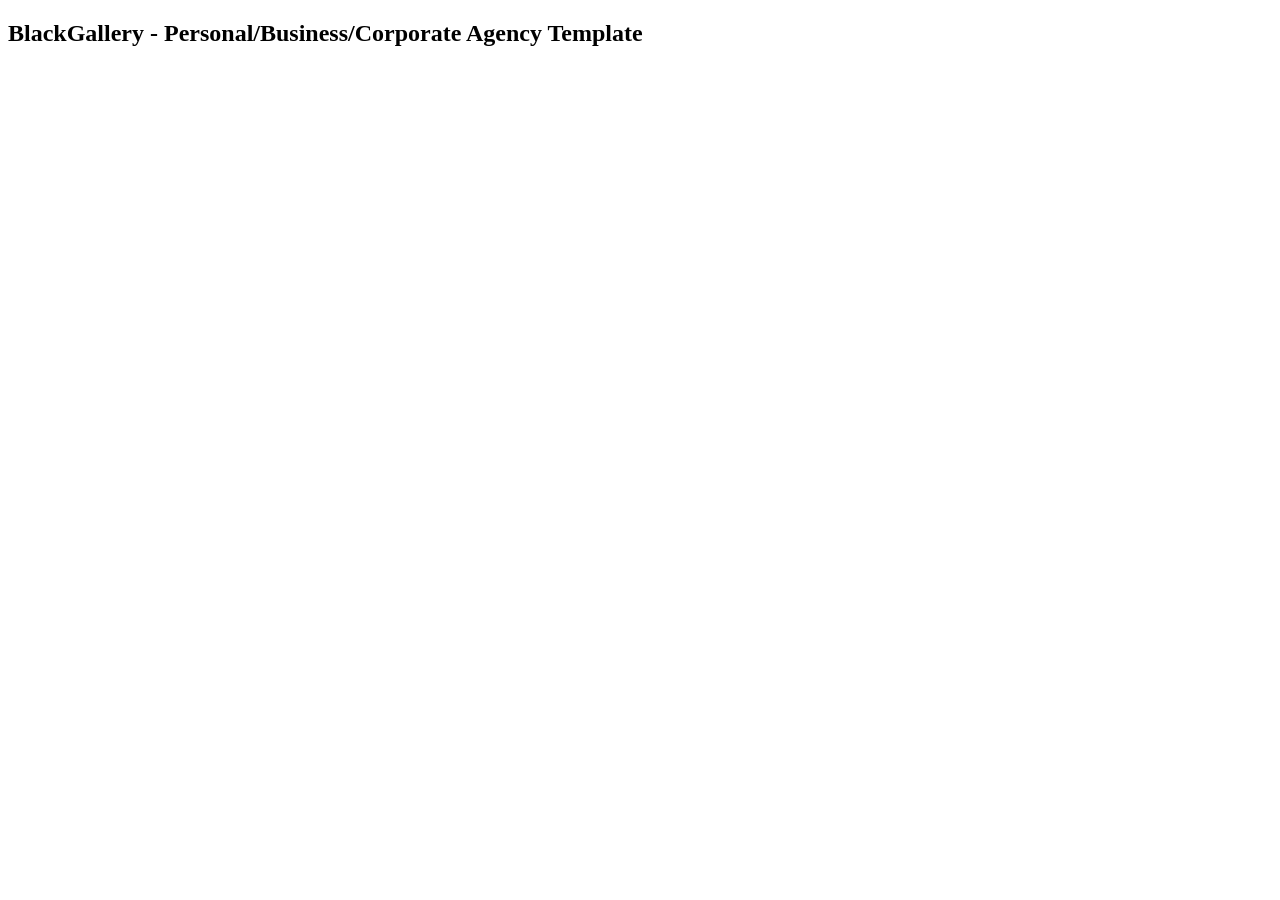
==== index.html @ eadd1c9c "ok" ====
<!DOCTYPE html>
<!--[if lt IE 7]> <html class="no-js lt-ie9 lt-ie8 lt-ie7"> <![endif]-->
<!--[if IE 7]> <html class="no-js lt-ie9 lt-ie8"> <![endif]-->
<!--[if IE 8]> <html class="no-js lt-ie9"> <![endif]-->
<!--[if gt IE 8]> <!-->
<html lang="zxx">
<!--
<![endif]-->

<head>
    <!-- TITLE OF SITE -->
    <title>BlackGallery - Personal/Business/Corporate Agency Template</title>
    <!-- CSS Begins
================================================== -->
    <!-- FONT ICONS -->


</head>

<body>


<h2>BlackGallery - Personal/Business/Corporate Agency Template</h2>



</body>

</html>
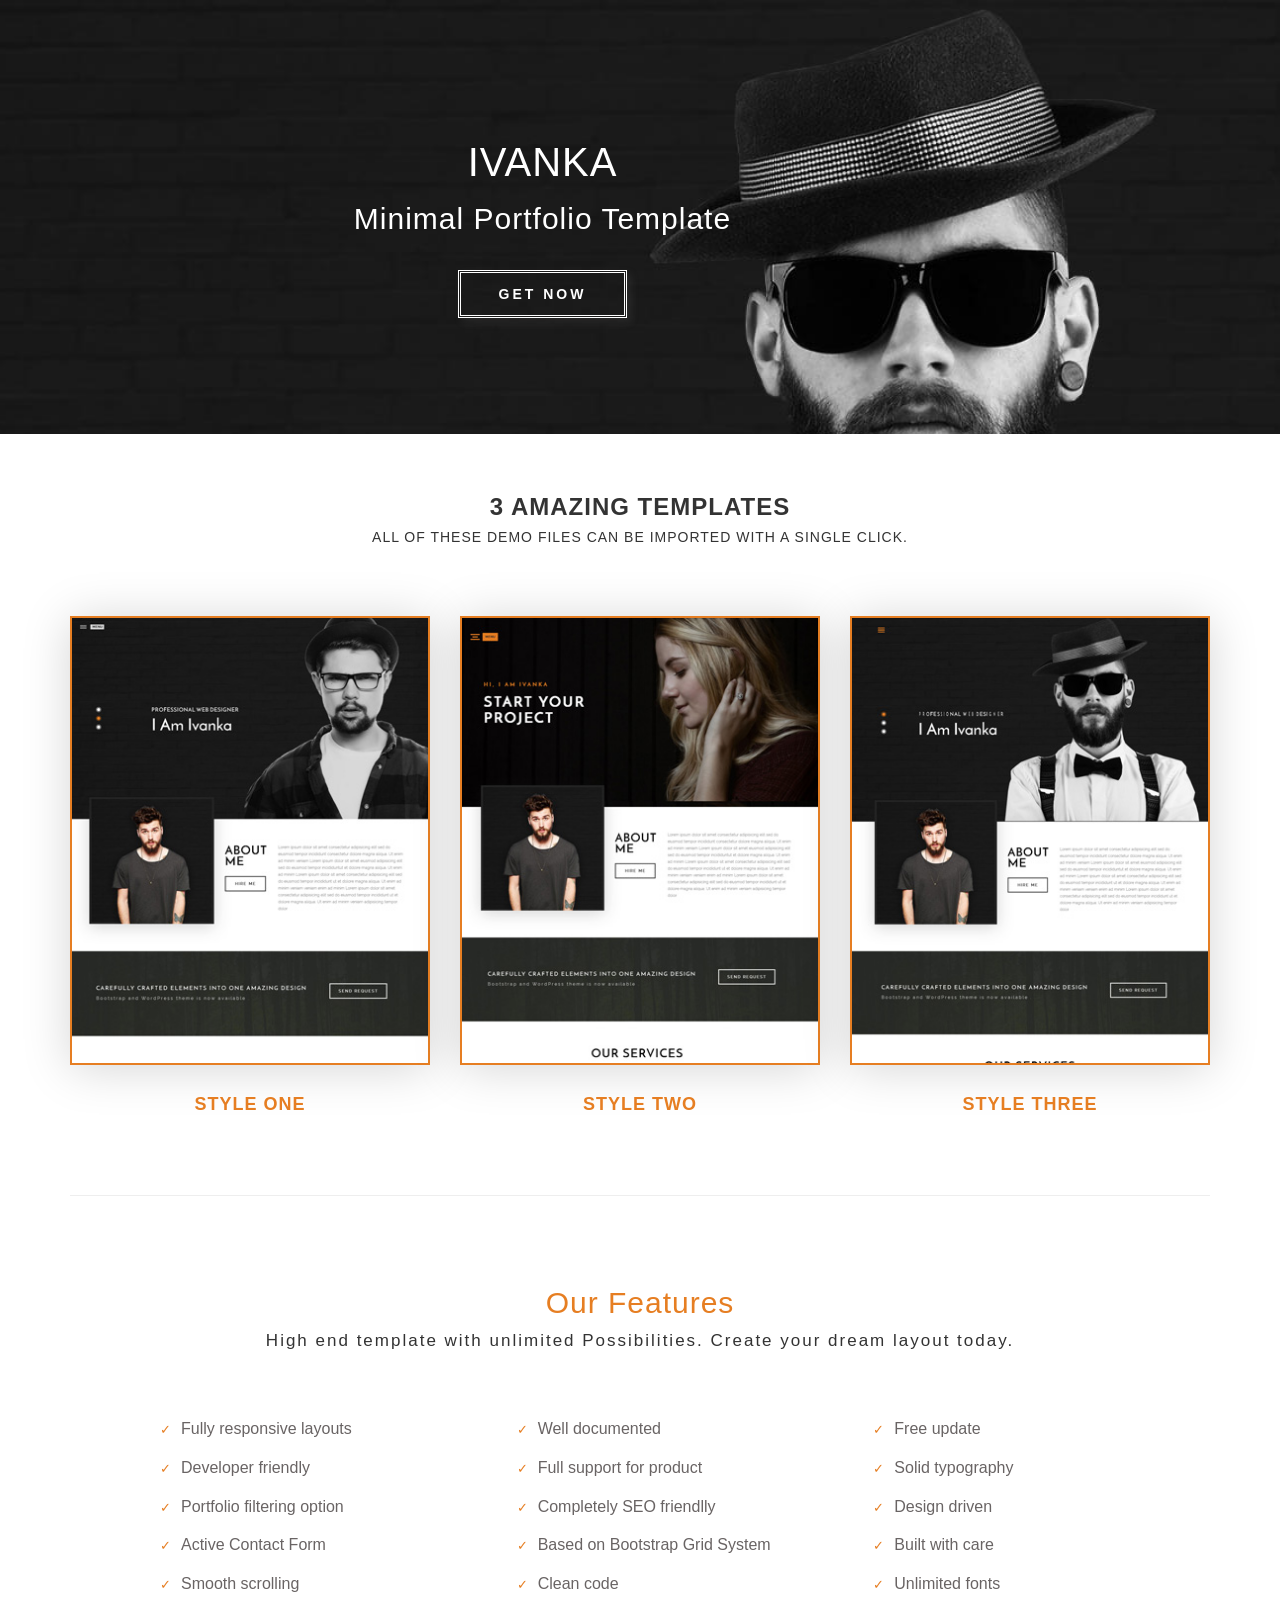
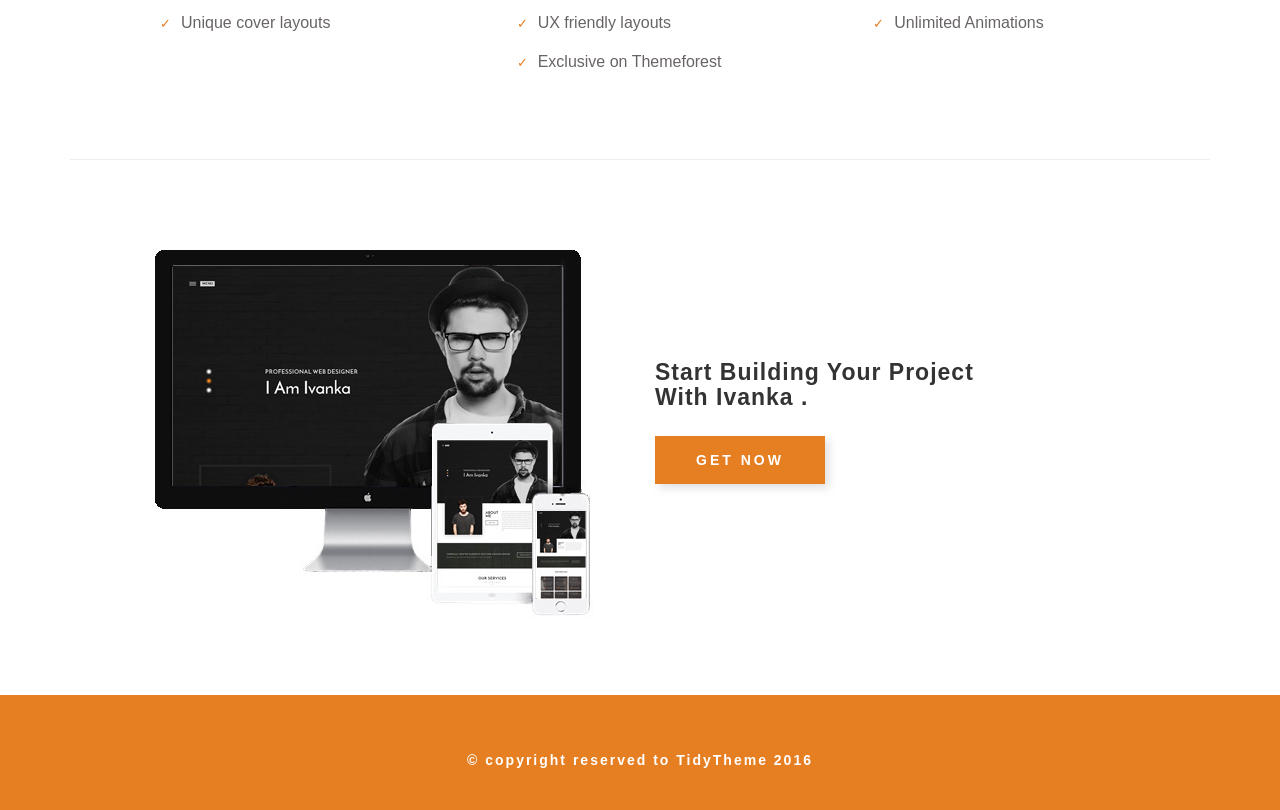
==== commit dd56f3b6: "ok" ====
--- a/index.html
+++ b/index.html
@@ -1,29 +1,173 @@
 <!DOCTYPE html>
-<!--[if lt IE 7]> <html class="no-js lt-ie9 lt-ie8 lt-ie7"> <![endif]-->
-<!--[if IE 7]> <html class="no-js lt-ie9 lt-ie8"> <![endif]-->
-<!--[if IE 8]> <html class="no-js lt-ie9"> <![endif]-->
-<!--[if gt IE 8]> <!-->
-<html lang="zxx">
-<!--
-<![endif]-->
+<html lang="en">
+  <head>
+    <meta charset="utf-8">
+    <meta http-equiv="X-UA-Compatible" content="IE=edge">
+    
+    <title>Ivanka - Minimal Portfolio Template</title>
 
-<head>
-    <!-- TITLE OF SITE -->
-    <title>BlackGallery - Personal/Business/Corporate Agency Template</title>
-    <!-- CSS Begins
-================================================== -->
-    <!-- FONT ICONS -->
+	   <link rel="icon" href="demo/img/favicon.png">
+    <!-- Mobile Specific Metas
+  ================================================== -->
+    <meta name="viewport" content="width=device-width, initial-scale=1">
 
+    
+    <!-- CSS
+  ================================================== -->
+    <!-- Bootstrap -->
+    <link href="demo/css/bootstrap.min.css" rel="stylesheet">
+    <!-- Template styles-->
+    <link rel="stylesheet" href="demo/css/style.css">
 
-</head>
+    <!-- HTML5 shim and Respond.js for IE8 support of HTML5 elements and media queries -->
+    <!-- WARNING: Respond.js doesn't work if you view the page via file:// -->
+    <!--[if lt IE 9]>
+      <script src="https://oss.maxcdn.com/html5shiv/3.7.2/html5shiv.min.js"></script>
+      <script src="https://oss.maxcdn.com/respond/1.4.2/respond.min.js"></script>
+    <![endif]-->
+  </head>
+  <style type="text/css">
+     
+        
+        a.imac{
+            margin-left:50px;
+            -webkit-transition:500ms;
+            -moz-transition:500ms;
+            -ms-transition:500ms;
+        }
+        a.imac:hover{opacity:.8;}
+        
+        </style>
+<body>
+    <div class="main-wrap">
+        <div class="top-intro">
+            <div class="container">
+                <div class="row">
+                    <div class="col-md-10 text-center col-xs-12">
+                        <div class="heading-wrap">
+                            <h3>Ivanka </h3>
+                            <h4> Minimal Portfolio Template</h4>
+							<a href="https://themeforest.net/user/theme_view/portfolio" title="button" target="_blank" class="button">Get Now</a></div>
+                        </div>
+                    </div>
+                </div>
+            </div>
+        </div>
 
-<body>
+        <div class="container">
+            <div class="row">
+                <div class="col-md-12">
+                    <!-- Start title -->
+                    <div class="title-section text-center">
+                        <h3><strong> 3 Amazing Templates </strong></h3>
+                        <h5>All of these demo files can be imported with a single click.</h5>
+                    </div>
+                    <!-- End title -->
+                </div>
 
+                <div class="col-md-4 col-sm-4 col-xs-6">
+                    <div class="inner-desc text-center">
+                        <a class="imac" href="preview/index.html" target="_blank">
+                            <img src="demo/img/a.jpg" alt="agency" class="img-responsive">
+                        </a>
+                        <br/>
+                        <h4 class="text-center">Style One</h4>
+                    </div>
+                </div>
 
-<h2>BlackGallery - Personal/Business/Corporate Agency Template</h2>
+                <div class="col-md-4 col-sm-4 col-xs-6">
+                    <div class="inner-desc text-center">
+                        <a class="imac" href="preview/index-two.html" target="_blank">
+                            <img src="demo/img/b.jpg" alt="app home" class="img-responsive">
+                        </a>
+                        <br/>
+                        <h4 class="text-center">Style Two</h4>
+                    </div>
+                </div>
+                <div class="col-md-4 col-sm-4 col-xs-6">
+                    <div class="inner-desc text-center">
+                        <a class="imac" href="preview/index-image-bg.html" target="_blank">
+                            <img src="demo/img/c.jpg" alt="app home" class="img-responsive">
+                        </a>
+                        <br/>
+                        <h4 class="text-center">Style Three</h4>
+                    </div>
+                </div>
+            </div>
+            <hr>
 
+            <div class="row feature_section">
+                <div class="col-md-12 have-padding">
+                    <div class="section-text text-center">
+                        <h2>Our Features</h2>
+                        <p>High end template with <span class="color-green">unlimited Possibilities</span>. Create your dream layout today.</p>
+                    </div>
+                    <div class="row">
+                        <div class="col-md-4 col-sm-6 have-padding">
+                            <ul class="list-icon style2">
+                                <li>Fully responsive layouts</li>
+                                <li>Developer friendly</li>
+                                <li>Portfolio filtering option</li>
+                                <li>Active Contact Form</li>
+								<li>Smooth scrolling</li>
+                                <li>Unique cover layouts</li>
+                            </ul>
+                        </div>
+                        <div class="col-md-4 col-sm-6 have-padding">
+                            <ul class="list-icon style2">
+                                <li>Well documented</li>
+                                <li>Full support for product</li>
+                                <li>Completely SEO friendlly</li>
+                                <li>Based on Bootstrap Grid System</li>
+                                <li>Clean code</li>
+                                <li>UX friendly layouts</li>
+								<li>Exclusive on Themeforest</li>
+                            </ul>
+                        </div>
+                        <div class="col-md-4 col-sm-6 have-padding">
+                            <ul class="list-icon style2">
+                                <li>Free update</li>
+                                <li>Solid typography</li>
+                                <li>Design driven</li>
+                                <li>Built with care</li>
+                                <li>Unlimited fonts</li>
+                                <li>Unlimited Animations</li>
+                                
+                            </ul>
+                        </div>
+                    </div>
+                </div>
+            </div>
+            <hr>
 
+            <div class="row get_now">
+                <div class="col-md-12 col-sm-12 col-xs-12">
+                    <div class="cta style2">
+                        <figure class="col-lg-6"><img src="demo/img/fea.jpg" alt=""></figure>
+                        <div class="get_now_content col-lg-6 col-sm-12">
+                            <h4>Start building your project <br>With Ivanka .</h4>
+                            <a href="https://themeforest.net/user/theme_view/portfolio" title="button" target="_blank" class="button">Get Now</a></div>
+ 
+                    </div>
+                </div>
+            </div>
 
-</body>
-
+        </div>
+		<div class="footer_demo">
+			<div class="footer text-center">
+				<p>&copy; copyright reserved to TidyTheme 2016</p>
+			</div>
+		</div>
+    </div>
+   
+  </body>
+   
+     <!-- initialize jQuery Library -->
+    <script type="text/javascript" src="demo/js/jquery.js"></script>
+    <script type="text/javascript" src="demo/js/modernizr-2.6.2.min.js"></script>
+    <!-- Bootstrap jQuery -->
+    <script src="demo/js/bootstrap.min.js"></script>
+ 
+	
+  </body>
 </html>
--- a/demo/css/style.css
+++ b/demo/css/style.css
@@ -0,0 +1,175 @@
+ @font-face {
+  	font-family: 'JaapokkiRegular';
+	src: url('../fonts/jaapokki/jaapokki-regular.eot');
+    src: url('../fonts/jaapokki/jaapokki-regulard41d.eot?#iefix') format('embedded-opentype'),
+         url('../fonts/jaapokki/jaapokki-regular.woff') format('woff'),
+         url('../fonts/jaapokki/jaapokki-regular.ttf') format('truetype'),
+         url('../fonts/jaapokki/jaapokki-regular.svg#JaapokkiRegular') format('svg');
+    font-weight: normal;
+    font-style: normal;
+}
+
+@import url(http://fonts.googleapis.com/css?family=Open+Sans:400,600,700,800);
+body{
+	/*background:url(../images/geometry.png);*/
+	background: #fff;
+}
+h1,
+h2,
+h3,
+h4,
+h5,
+h6 {
+	color: #333;
+	font-family: "jaapokkiregular";
+	font-family: 'Open Sans', sans-serif;
+	font-weight: normal;
+	letter-spacing: 1px;
+	text-transform: uppercase;
+}
+.top-intro {
+    background-image: url("../img/slider1.jpg");
+    background-attachment: fixed;
+    -webkit-background-size: cover;
+    -moz-background-size: cover;
+    -ms-background-size: cover;
+    -o-background-size: cover;
+    background-size: cover;
+    background-position: center center;
+    width: 100%;
+    height: 100%;
+}
+.heading-wrap{
+	padding-top:70px;
+	margin-bottom: 70px;
+}
+.heading-wrap h3{
+	color:#fff; 
+	font-size: 40px;
+}
+.heading-wrap .button {
+    position: relative;
+    top: 30px;
+	background-color: transparent;
+    border: 3px double #fff;
+    color:#fff;
+}
+.heading-wrap .button:hover {
+    background-color: #fff;
+    border: 3px double #fff;
+    color: #e67e22;
+}
+
+.heading-wrap h4{
+	font-size: 30px;
+	line-height: 50px;
+	text-transform: capitalize;
+}
+.heading-wrap h1,.heading-wrap h2,.heading-wrap h4{
+	color: #FFF;
+}
+.top-intro {
+    padding: 50px 0px 90px;
+}
+.title-section{
+	margin-top: 60px;
+	margin-bottom: 50px;
+
+}
+
+.inner-desc{
+	margin-bottom: 60px;
+
+}
+.inner-desc img {
+    border: 2px double #e67e22;
+    width: 100%;
+    height: 100%;
+    box-shadow: 0 3px 45px 0 rgba(0, 0, 0, 0.17);
+    transition: all 0.3s linear 0s;
+}
+.inner-desc:hover.inner-desc img {
+    transform: translate3d(0px, -15px, 0px);
+}
+.inner-desc h4 {
+    font-weight: 700;
+    color: #e67e22;
+}
+
+
+.feature_section {
+    padding: 50px;
+}
+.feature_section h2 {
+    text-transform: capitalize;
+    color: #e67e22;
+}
+.feature_section p {
+    padding-bottom: 50px;
+    font-size: 17px;
+    font-weight: normal;
+    letter-spacing: 2px;
+}
+.list-icon.style2 {
+    font-size: 16px;
+}
+.list-icon.style2 li {
+    margin-bottom: 6px;
+    list-style: none;
+    color: #696464;
+    padding: 5px 0px;
+}
+.list-icon li::before {
+    content: '✓';
+    margin-right: 10px;
+    font: normal normal 13px/1 FontAwesome;
+    color: #e67e22;
+}
+
+
+.get_now{
+	padding: 70px;
+}
+.get_now_content{
+	margin-top: 100px;
+}
+.get_now_content h4 {
+    font-size: 23px;
+    font-weight: bold;
+    text-transform: capitalize;
+}
+.button {
+    margin-top: 20px;
+    color: #ffffff;
+    background-color: #e67e22;
+	border:3px double #e67e22;
+    border-color: transparent;
+    -webkit-transition: all 0.3s ease !important;
+    -moz-transition: all 0.3s ease !important;
+    transition: all 0.3s ease !important;
+    padding: 13px 38px;
+    box-shadow: 4px 4px 8px rgba(107, 103, 103, 0.2);
+    font-weight: bold;
+    font-size: 14px;
+    text-transform: uppercase;
+    letter-spacing: 3px;
+	top: 30px;
+    position: relative;
+}
+.button:hover {
+	background-color:transparent;
+	color: #e67e22;
+	border:3px double #e67e22;
+	text-decoration:none;
+}
+
+.footer_demo {
+    background: #e67e22;
+    padding:30px 0px;
+}
+.footer p {
+    font-weight: 700;
+    margin-top: 25px;
+    color: #fff;
+    letter-spacing: 2px;
+}
